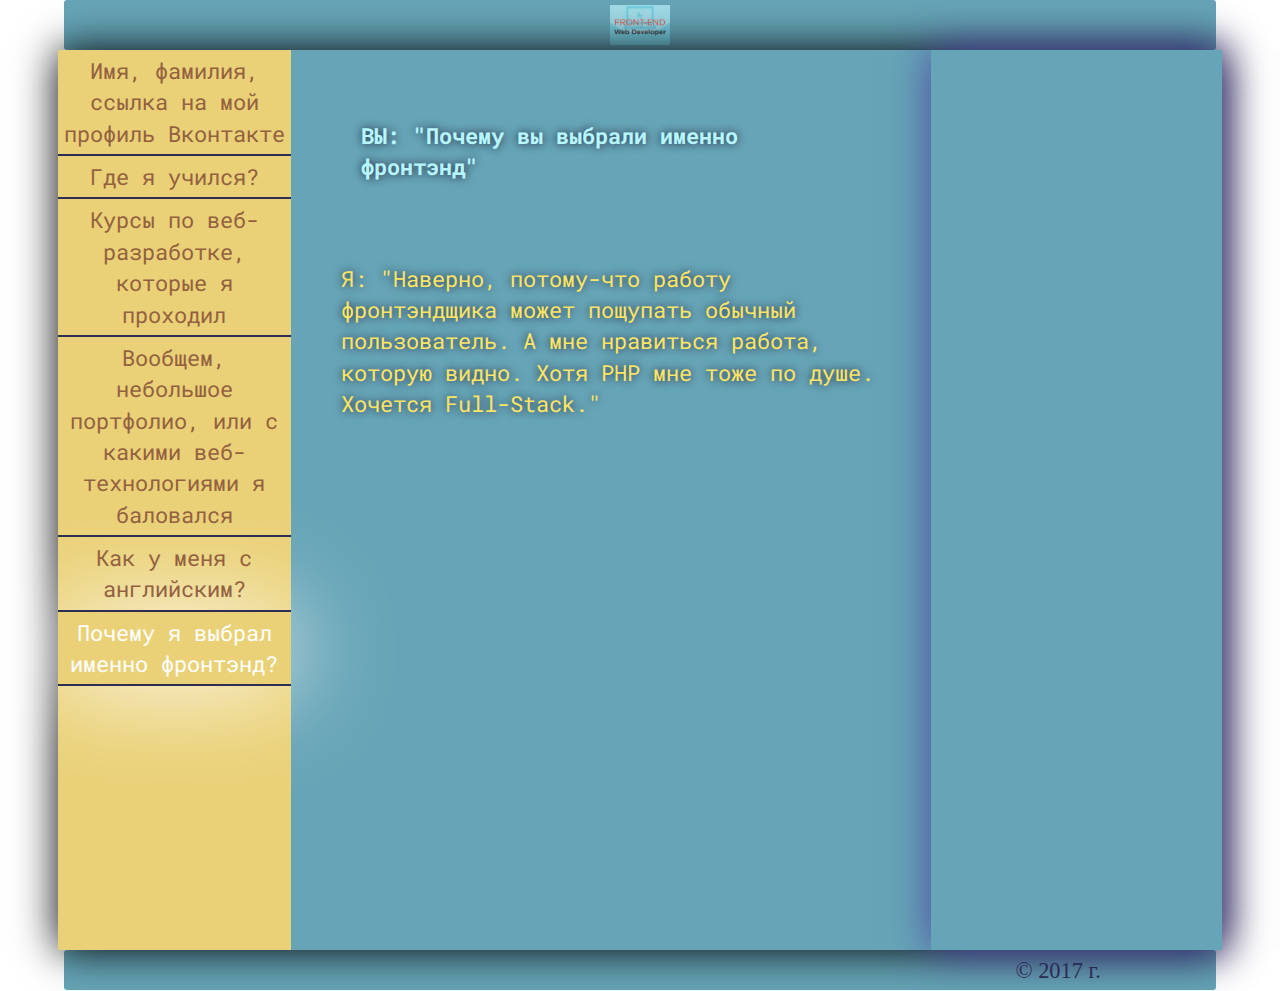
==== myDreams.html @ d1e41c2c "Web Interface Development 2017" ====
<!DOCTYPE html>
<html lang="en">
<head>
    <meta charset="UTF-8">
    <meta name="viewport" content="width=device-width, initial-scale=1.0">
    <meta http-equiv="X-UA-Compatible" content="ie=edge">
    <title>Разработка веб-интерфейсов 2017</title>
    <link href="https://fonts.googleapis.com/css?family=Roboto+Mono" rel="stylesheet">
    <link rel="stylesheet" href="./bundle.css">
</head>
<body>
    <div class="wrap">
        <header>
            <div class="logo">
                <img src="./img/src/images/logo.jpg" alt="logo">    
            </div>    
        </header>

        <div class="main">
            <div class="main_nav"></div>
            <nav>
                <ul>
                    <li><a href="index.html">Имя, фамилия, ссылка на мой профиль Вконтакте</a></li>
                    <li><a href="education.html">Где я учился?</a></li>
                    <li><a href="courses.html">Курсы по веб-разработке, которые я проходил</a></li>
                    <li><a href="portfolio.html">Вообщем, небольшое портфолио, или с какими веб-технологиями я баловался</a></li>
                    <li><a href="myEnglish.html">Как у меня с английским?</a></li>
                    <li class="active"><a href="myDreams.html">Почему я выбрал именно фронтэнд?</a></li>
                </ul>
            </nav>
            <div class="main_content">
                <h1>ВЫ:  "Почему вы выбрали именно фронтэнд"</h1>
                <p>
                    Я:  "Наверно, потому-что работу фронтэндщика может пощупать обычный пользователь.
                    А мне нравиться работа, которую видно. Хотя PHP мне тоже по душе.
                    Хочется Full-Stack."
                </p>
            </div>
            <div class="main_image"></div>
        </div>

        <footer>
            <p class="copy">© 2017 г.</p>      
        </footer>
    </div>
    <script src="./bundle.js"></script>
</body>
</html>
---- bundle.css ----
html,
body,
div,
span,
object,
iframe,
h1,
h2,
h3,
h4,
h5,
h6,
p,
blockquote,
pre,
abbr,
address,
cite,
code,
del,
dfn,
em,
img,
ins,
kbd,
q,
samp,
small,
strong,
sub,
sup,
var,
b,
i,
dl,
dt,
dd,
ol,
ul,
li,
fieldset,
form,
label,
legend,
table,
caption,
tbody,
tfoot,
thead,
tr,
th,
td,
article,
aside,
canvas,
details,
figcaption,
figure,
footer,
header,
hgroup,
menu,
nav,
section,
summary,
time,
mark,
audio,
video {
  margin: 0;
  padding: 0;
  border: 0;
  outline: 0;
  font-size: 100%;
  vertical-align: baseline;
  background: transparent;
}
body {
  line-height: 1;
}
article,
aside,
details,
figcaption,
figure,
footer,
header,
hgroup,
menu,
nav,
section {
  display: block;
}
nav ul,
ul {
  list-style: none;
}
blockquote,
q {
  quotes: none;
}
blockquote:before,
blockquote:after,
q:before,
q:after {
  content: '';
  content: none;
}
a {
  margin: 0;
  padding: 0;
  font-size: 100%;
  vertical-align: baseline;
  background: transparent;
}
/* change colours to suit your needs */
ins {
  background-color: #ff9;
  color: #000;
  text-decoration: none;
}
/* change colours to suit your needs */
mark {
  background-color: #ff9;
  color: #000;
  font-style: italic;
  font-weight: bold;
}
del {
  text-decoration: line-through;
}
abbr[title],
dfn[title] {
  border-bottom: 1px dotted;
  cursor: help;
}
table {
  border-collapse: collapse;
  border-spacing: 0;
}
/* change border colour to suit your needs */
hr {
  display: block;
  height: 1px;
  border: 0;
  border-top: 1px solid #cccccc;
  margin: 1em 0;
  padding: 0;
}
input,
select {
  vertical-align: middle;
}
html {
  height: 100%;
}
body {
  box-sizing: border-box;
  height: 100%;
  font-size: 1.4em;
  line-height: 1.4em;
}
p,
a,
h1 {
  font-family: 'Roboto Mono', monospace;
}
.wrap {
  margin: 0 auto;
  height: 100%;
}
header {
  border-radius: 3px;
  margin: 0 auto;
  width: 90%;
  min-width: 360px;
  min-height: 50px;
  background-color: #66A5B7;
}
header .logo {
  cursor: pointer;
  width: 60px;
  height: 40px;
  margin: 0 auto;
  padding-top: 5px;
}
header .logo > img {
  height: 100%;
}
.main {
  min-width: 360px;
  box-shadow: 0 0 40px #000;
  margin: 0 auto;
  width: 91%;
  min-height: 100%;
  position: relative;
  background-color: #66A5B7;
  display: flex;
  justify-content: flex-start;
}
.main_nav {
  cursor: pointer;
  border-radius: 50%;
  width: 40px;
  height: 40px;
  position: absolute;
  z-index: 1;
  background: url(http://localhost:8080/WebInterfaceDevelopment2017/public/img/src/images/arrow.png) 100% 100% no-repeat;
  background-size: cover;
}
.main nav {
  min-width: 170px;
  width: 20%;
  background-color: #EAD177;
  z-index: 1;
}
.main nav .active {
  box-shadow: 0 0 100px #fff;
}
.main nav .active a {
  color: #fff;
}
.main nav > ul > li > a {
  padding: 5px 0;
  display: inline-block;
  width: 100%;
  text-align: center;
  color: #936140;
  text-decoration: none;
  border-bottom: 2px solid #2C2E54;
}
.main nav > ul > li > a:hover {
  box-shadow: 0 0 100px #fff;
  color: #fff;
}
.main_content {
  width: 55%;
  min-width: 320px;
  background-color: #66A5B7;
}
.main_content h1 {
  padding: 70px;
  color: #B6F6FF;
  text-shadow: #211D34 0 0 10px;
}
.main_content p {
  color: #FCE464;
  padding: 10px 50px;
  text-shadow: #211D34 0 0 10px;
}
.main_content p a {
  color: yellow;
  text-shadow: #999 0 0 10px;
  text-decoration: none;
}
.main_content p a:hover {
  text-decoration: underline;
}
.main_content ul {
  padding: 10px 50px;
}
.main_content a {
  color: yellow;
  text-shadow: #fff 0 0 10px;
  text-decoration: none;
}
.main_content a:hover {
  text-decoration: underline;
}
.main_image {
  width: 25%;
  min-width: 150px;
  min-height: 100%;
  background-color: #B1661F;
  box-shadow: 0 0 40px #5045A1;
  background: url(http://localhost:8080/WebInterfaceDevelopment2017/public/img/src/images/code.png) 100% 100% no-repeat;
  background-size: cover;
}
footer {
  min-width: 360px;
  border-radius: 3px;
  margin: 0 auto;
  width: 90%;
  min-height: 40px;
  background-color: #66A5B7;
}
footer .copy {
  text-align: center;
  font-family: robotolight;
  padding: 5px;
  color: #2C2E54;
  float: right;
  padding-right: 10%;
}
@media screen and (max-width: 700px) {
  .main nav {
    display: none;
  }
  .main_content {
    width: 100%;
    left: 0;
  }
  .main_image {
    display: none;
  }
}
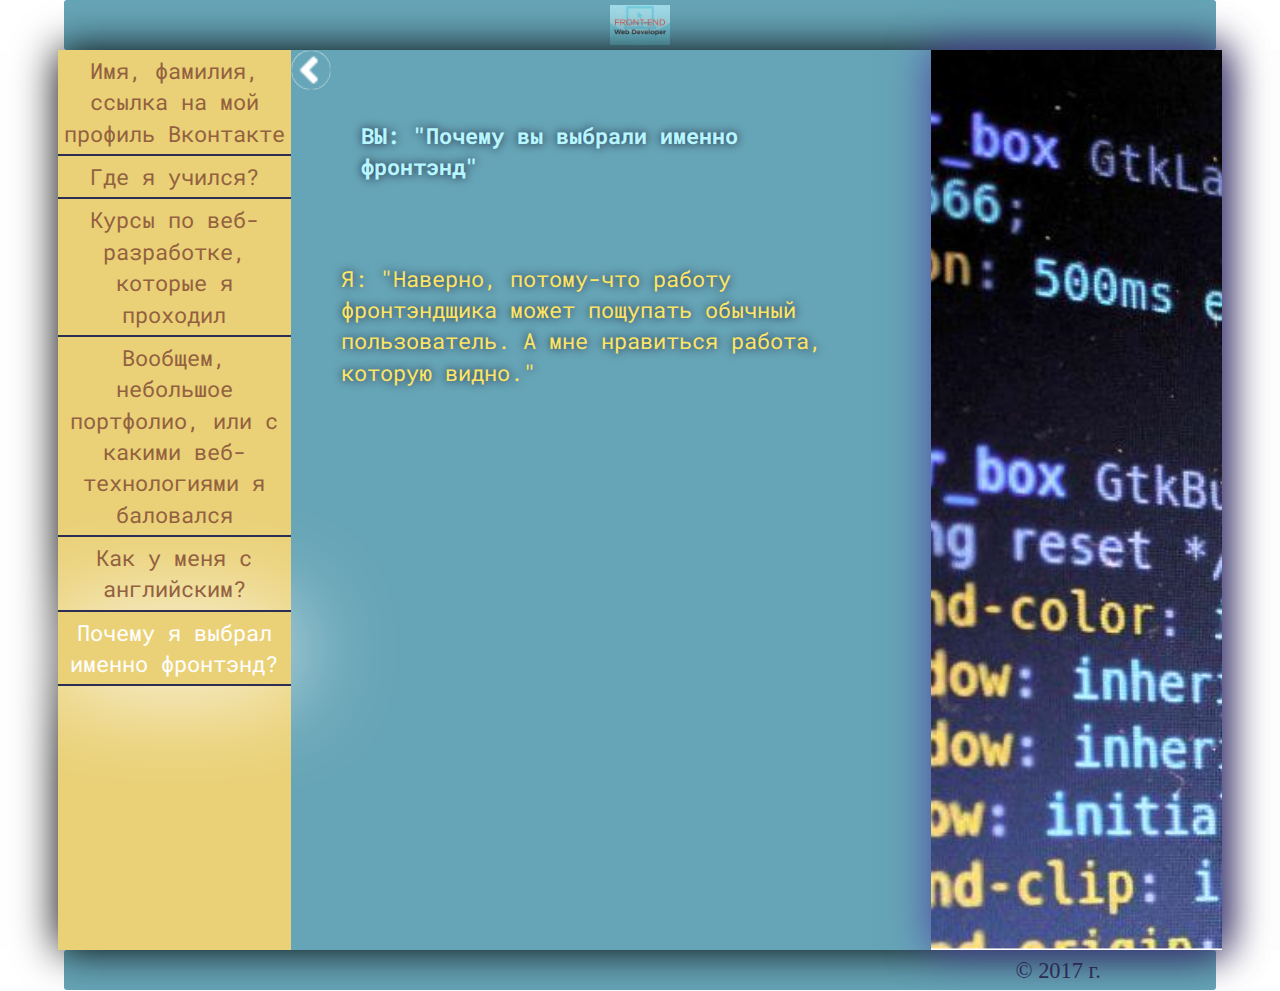
==== commit 49277bba: "Add layout of online store card to my portfolio" ====
--- a/myDreams.html
+++ b/myDreams.html
@@ -32,8 +32,7 @@
                 <h1>ВЫ:  "Почему вы выбрали именно фронтэнд"</h1>
                 <p>
                     Я:  "Наверно, потому-что работу фронтэндщика может пощупать обычный пользователь.
-                    А мне нравиться работа, которую видно. Хотя PHP мне тоже по душе.
-                    Хочется Full-Stack."
+                    А мне нравиться работа, которую видно."
                 </p>
             </div>
             <div class="main_image"></div>
--- a/bundle.css
+++ b/bundle.css
@@ -205,7 +205,7 @@
   height: 40px;
   position: absolute;
   z-index: 1;
-  background: url(http://localhost:8080/WebInterfaceDevelopment2017/public/img/src/images/arrow.png) 100% 100% no-repeat;
+  background: url(https://iiiemode.github.io/img/src/images/arrow.png) 100% 100% no-repeat;
   background-size: cover;
 }
 .main nav {
@@ -261,7 +261,6 @@
 }
 .main_content a {
   color: yellow;
-  text-shadow: #fff 0 0 10px;
   text-decoration: none;
 }
 .main_content a:hover {
@@ -273,7 +272,7 @@
   min-height: 100%;
   background-color: #B1661F;
   box-shadow: 0 0 40px #5045A1;
-  background: url(http://localhost:8080/WebInterfaceDevelopment2017/public/img/src/images/code.png) 100% 100% no-repeat;
+  background: url(https://iiiemode.github.io/img/src/images/code.png) 100% 100% no-repeat;
   background-size: cover;
 }
 footer {
